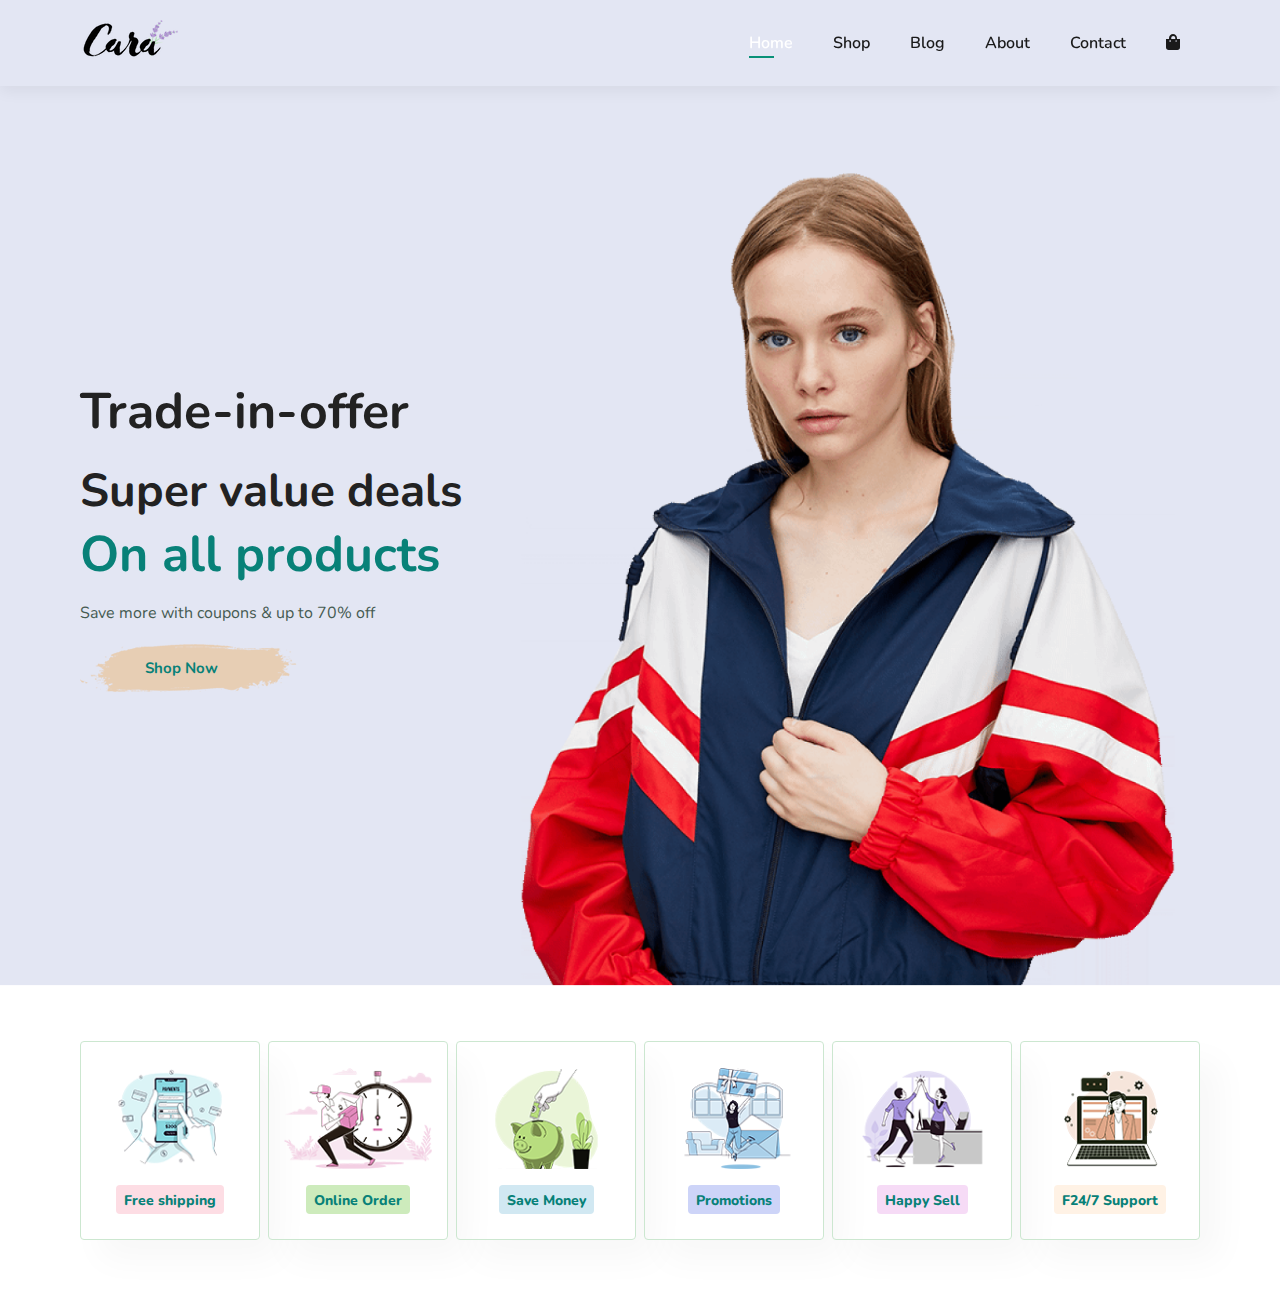
==== index.html @ 3e3998ef "start on homepage" ====
<!DOCTYPE html>
<html lang="en">
<head>
    <meta charset="UTF-8">
    <meta name="viewport" content="width=device-width, initial-scale=1.0">
    <title>Ecommerce</title>
    <link rel="stylesheet" href="https://pro.fontawesome.com/releases/v5.10.0/css/all.css" />
    <link rel="stylesheet" href="style.css">
</head>
<body>
    <section id="header">
        <a href="#"><img src="img/logo.png" class="logo" alt=""></a>

        <div>
            <ul id="navbar">
                <li><a class="active" href="index.html">Home</a></li>
                <li><a href="shop.html">Shop</a></li>
                <li><a href="blog.html">Blog</a></li>
                <li><a href="about.html">About</a></li>
                <li><a href="contact.html">Contact</a></li>
                <li><a href=""><i class="fas fa-shopping-bag"></i></a></li>
            </ul>
        </div>
    </section>

    <section id="hero">
        <h4>Trade-in-offer</h4>
        <h2>Super value deals</h2>
        <h1>On all products</h1>
        <p>Save more with coupons & up to 70% off</p>
        <button>Shop Now</button>
    </section>

    <section id="feature" class="section-p1">
        <div class="fe-box">
            <img src="img/features/f1.png" alt="">
            <h6>Free shipping</h6>
        </div>
        <div class="fe-box">
            <img src="img/features/f2.png" alt="">
            <h6>Online Order</h6>
        </div>
        <div class="fe-box">
            <img src="img/features/f3.png" alt="">
            <h6>Save Money</h6>
        </div>
        <div class="fe-box">
            <img src="img/features/f4.png" alt="">
            <h6>Promotions</h6>
        </div>
        <div class="fe-box">
            <img src="img/features/f5.png" alt="">
            <h6>Happy Sell</h6>
        </div>
        <div class="fe-box">
            <img src="img/features/f6.png" alt="">
            <h6>F24/7 Support</h6>
        </div>


    </section>
</body>
</html>
---- style.css ----
@import url('https://fonts.googleapis.com/css2?family=Nunito:ital,wght@0,200..1000;1,200..1000&display=swap');

* {
    font-family: 'Nunito';
    margin: 0; 
    padding: 0; 
    box-sizing: border-box;
}

h1 {
    font-size: 50px; 
    line-height: 64px;
    color: #222;
}

h2 {
    font-size: 46px; 
    line-height: 64px;
    color: #222;
}



h4 {
    font-size: 50px; 
    line-height: 64px;
    color: #222;
}

h6 {
    font-size: 14px; 
    font-weight: 800;
    color: #222;
}

p {
    font-size: 16px;
    color: #465b52; 
    margin: 15px 0 20px 0; 
}

.section-p1 {
    padding: 40px 80px; 
}

.section-m1 {
    margin: 40px 0; 
}

body {
    width: 100%; 
}

/* Header Start */

#header {
    display: flex; 
    align-items: center;
    justify-content: space-between;
    padding: 20px 80px;
    background: #E3E6F3;
    box-shadow: 0 5px 15px rgba(0,0,0,0.06);
    z-index: 999;
    position: sticky; 
    top: 0; 
    bottom: 0;
}

#navbar {
    display: flex;
    justify-content: center;
    align-items: center;
}

#navbar li {
    list-style: none;
    padding: 0 20px; 
    position: relative;
}

#navbar li a {
    text-decoration: none;
    font-size: 16px;
    font-weight: 600;
    color: #1a1a1a;
    transition: 0.2s ease;
}

#navbar li a:hover,
#navbar li a.active {
    color: #fff;
}

#navbar li a.active::after,
#navbar li a:hover::after {
    content: ""; 
    width: 30%; 
    height: 2px; 
    background: #099178; 
    position: absolute;
    bottom: -4px; 
    left: 20px; 
}

/* Home Page */
#hero {
    background-image: url('img/hero4.png');
    height: 100vh;
    width: 100%;
    
    background-size: cover;
    background-position: top 25% right 0%; 
    padding: 0 80px;
    display: flex; 
    flex-direction: column;
    align-items: flex-start;
    justify-content: center;
}

#hero h4 {
    padding-bottom: 15px;
}

#hero h1 {
    color: #088178;
}

#hero button {
    background-image: url("img/button.png");
    background-color: transparent;
    color: #088178;
    border: 0;
    padding: 14px 80px 14px 65px; 
    background-repeat: no-repeat;
    cursor: pointer; 
    font-weight: 700;
    font-size: 15px;
    transition: 0.2s ease;
}

#hero button:hover {
    color: #fff;
}

#feature{
    display: flex; 
    align-items: center;
    justify-content: space-between;
    flex-wrap: wrap;
}

#feature .fe-box {
    width: 180px;
    text-align: center;
    padding: 25px 15px;
    box-shadow: 20px 20px 34px rgba(0,0,0,0.03);
    border: 1px solid #cce7d0; 
    border-radius: 4px;
    margin: 15px 0;
}

#feature .fe-box:hover {
    box-shadow: 10px 10px 54px rgba(70,62,221,0.1);
}

#feature .fe-box img {
    width: 100%;
    margin-bottom: 10px;
}

#feature .fe-box h6 {
    display: inline-block;
    padding: 9px 8px 6px 8px;
    line-height: 1;
    border-radius: 4px;
    color:#088178; 
    background-color: #fddde4;
}

#feature .fe-box:nth-child(2) h6{
    background-color: #cdebbc;
}

#feature .fe-box:nth-child(3) h6{
    background-color: #d1e8f2;
}

#feature .fe-box:nth-child(4) h6{
    background-color: #cdd4f8;
}

#feature .fe-box:nth-child(5) h6{
    background-color: #f6dbf6;
}

#feature .fe-box:nth-child(6) h6{
    background-color: #fff2e5;
}
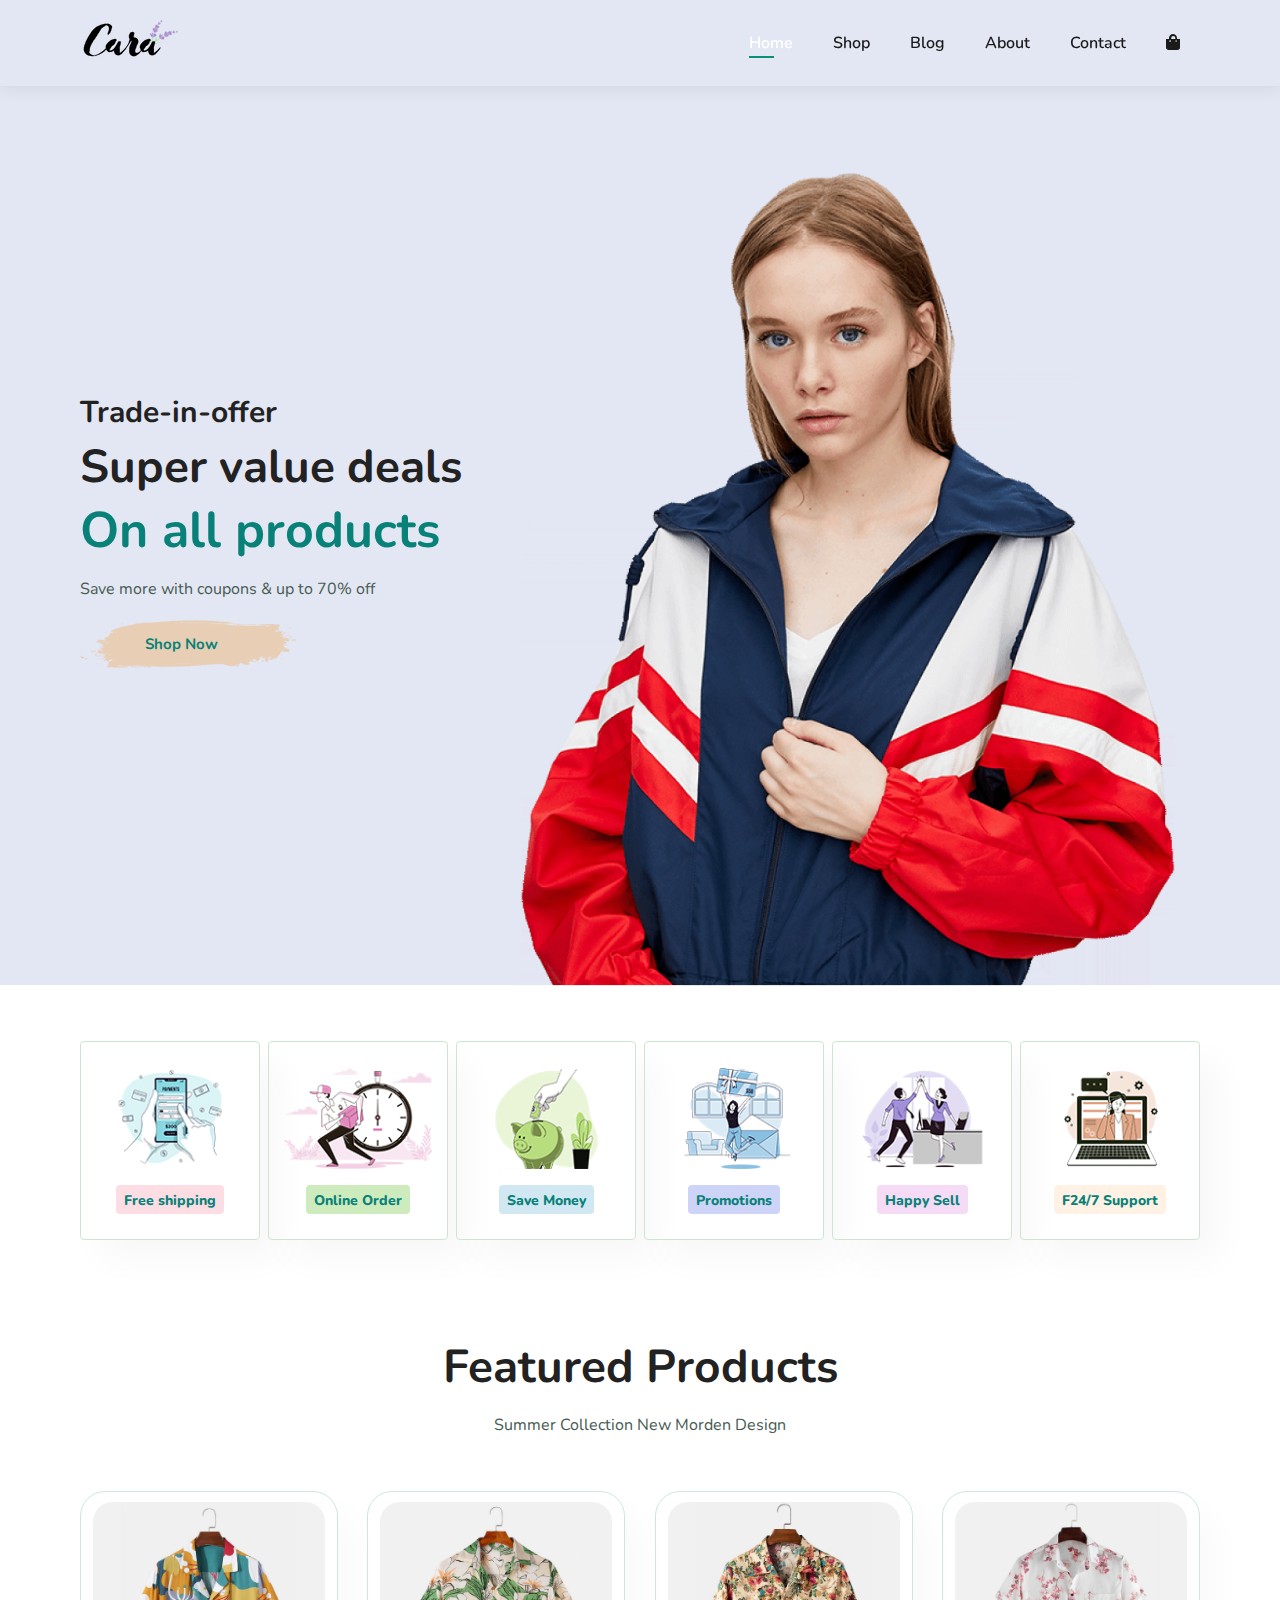
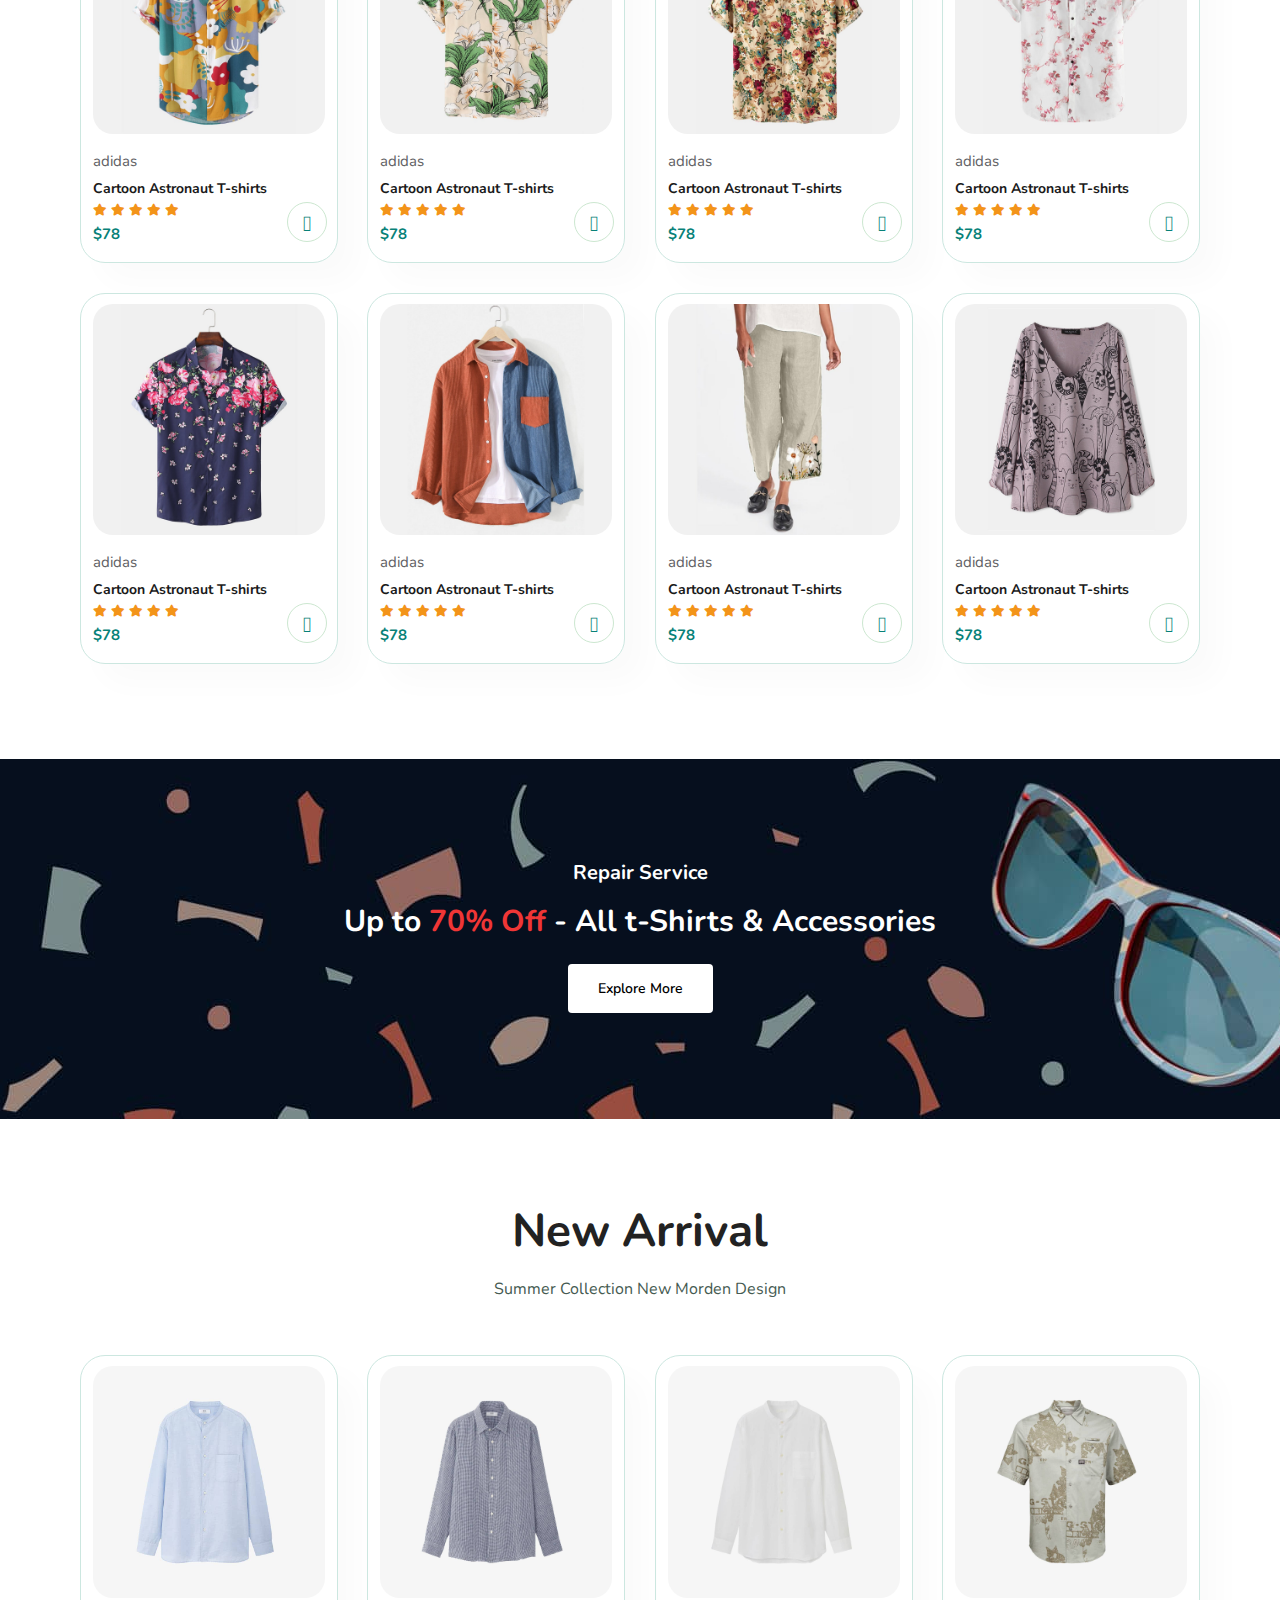
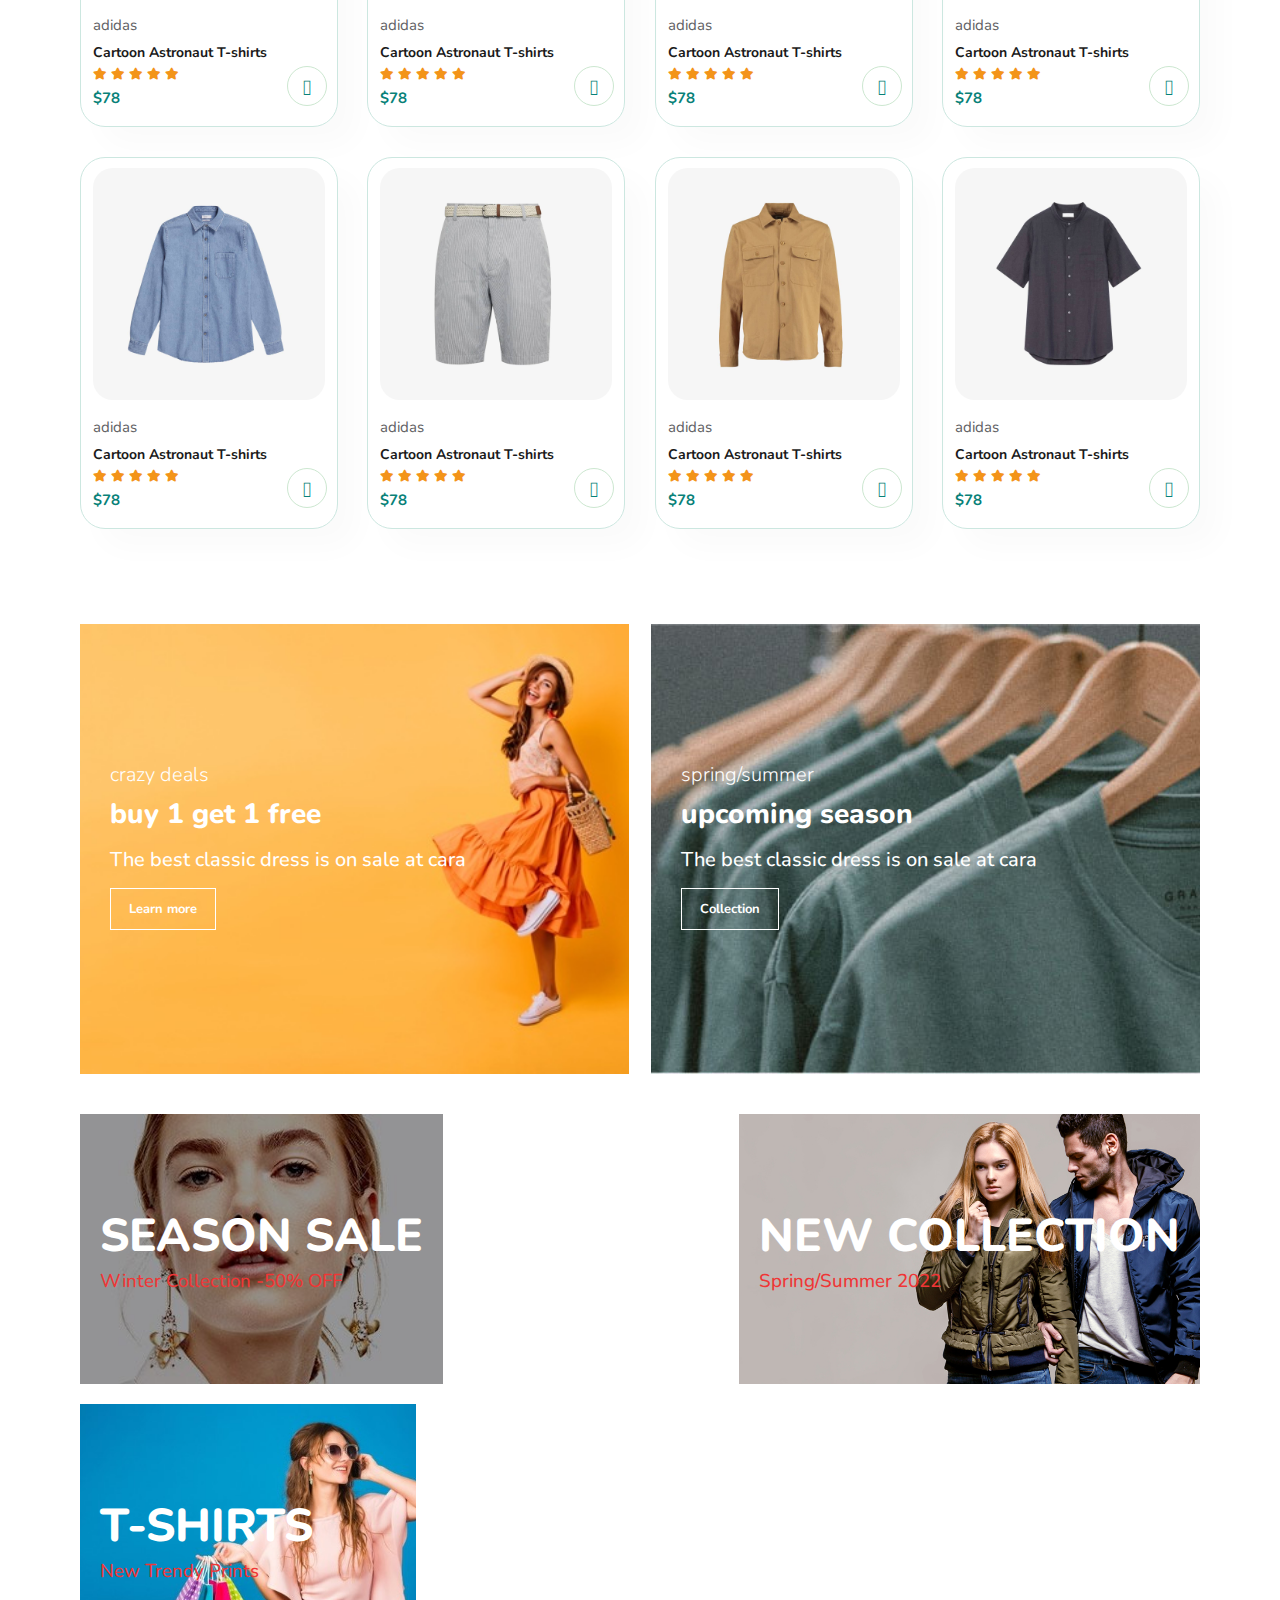
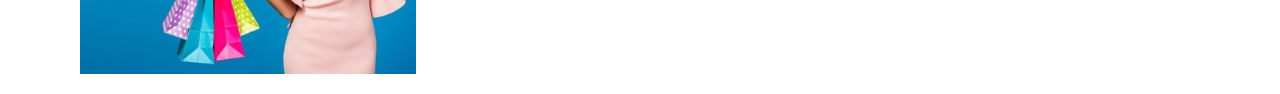
==== commit 420427cc: "start on homepage part 2" ====
--- a/index.html
+++ b/index.html
@@ -59,5 +59,313 @@
 
 
     </section>
+
+    <section id="product1" class="section-p1">
+        <h2>Featured Products</h2>
+        <p>Summer Collection New Morden Design </p>
+        <div class="pro-container">
+            <div class="pro">
+                <img src="img/products/f1.jpg" alt="">
+                <div class="des">
+                    <span>adidas</span>
+                    <h5>Cartoon Astronaut T-shirts</h5>
+                    <div class="star">
+                        <i class="fas fa-star"></i>
+                        <i class="fas fa-star"></i>
+                        <i class="fas fa-star"></i>
+                        <i class="fas fa-star"></i>
+                        <i class="fas fa-star"></i>
+                    </div>
+                    <h4>$78</h4>
+                </div>
+                <a href="#"><i class="fal fa-shopping-cart cart"></i></a>
+            </div>
+            
+            <div class="pro">
+                <img src="img/products/f2.jpg" alt="">
+                <div class="des">
+                    <span>adidas</span>
+                    <h5>Cartoon Astronaut T-shirts</h5>
+                    <div class="star">
+                        <i class="fas fa-star"></i>
+                        <i class="fas fa-star"></i>
+                        <i class="fas fa-star"></i>
+                        <i class="fas fa-star"></i>
+                        <i class="fas fa-star"></i>
+                    </div>
+                    <h4>$78</h4>
+                </div>
+                <a href="#"><i class="fal fa-shopping-cart cart"></i></a>
+            </div>
+            <div class="pro">
+                <img src="img/products/f3.jpg" alt="">
+                <div class="des">
+                    <span>adidas</span>
+                    <h5>Cartoon Astronaut T-shirts</h5>
+                    <div class="star">
+                        <i class="fas fa-star"></i>
+                        <i class="fas fa-star"></i>
+                        <i class="fas fa-star"></i>
+                        <i class="fas fa-star"></i>
+                        <i class="fas fa-star"></i>
+                    </div>
+                    <h4>$78</h4>
+                </div>
+                <a href="#"><i class="fal fa-shopping-cart cart"></i></a>
+            </div>
+            <div class="pro">
+                <img src="img/products/f4.jpg" alt="">
+                <div class="des">
+                    <span>adidas</span>
+                    <h5>Cartoon Astronaut T-shirts</h5>
+                    <div class="star">
+                        <i class="fas fa-star"></i>
+                        <i class="fas fa-star"></i>
+                        <i class="fas fa-star"></i>
+                        <i class="fas fa-star"></i>
+                        <i class="fas fa-star"></i>
+                    </div>
+                    <h4>$78</h4>
+                </div>
+                <a href="#"><i class="fal fa-shopping-cart cart"></i></a>
+            </div>
+            <div class="pro">
+                <img src="img/products/f5.jpg" alt="">
+                <div class="des">
+                    <span>adidas</span>
+                    <h5>Cartoon Astronaut T-shirts</h5>
+                    <div class="star">
+                        <i class="fas fa-star"></i>
+                        <i class="fas fa-star"></i>
+                        <i class="fas fa-star"></i>
+                        <i class="fas fa-star"></i>
+                        <i class="fas fa-star"></i>
+                    </div>
+                    <h4>$78</h4>
+                </div>
+                <a href="#"><i class="fal fa-shopping-cart cart"></i></a>
+            </div>
+            <div class="pro">
+                <img src="img/products/f6.jpg" alt="">
+                <div class="des">
+                    <span>adidas</span>
+                    <h5>Cartoon Astronaut T-shirts</h5>
+                    <div class="star">
+                        <i class="fas fa-star"></i>
+                        <i class="fas fa-star"></i>
+                        <i class="fas fa-star"></i>
+                        <i class="fas fa-star"></i>
+                        <i class="fas fa-star"></i>
+                    </div>
+                    <h4>$78</h4>
+                </div>
+                <a href="#"><i class="fal fa-shopping-cart cart"></i></a>
+            </div>
+            <div class="pro">
+                <img src="img/products/f7.jpg" alt="">
+                <div class="des">
+                    <span>adidas</span>
+                    <h5>Cartoon Astronaut T-shirts</h5>
+                    <div class="star">
+                        <i class="fas fa-star"></i>
+                        <i class="fas fa-star"></i>
+                        <i class="fas fa-star"></i>
+                        <i class="fas fa-star"></i>
+                        <i class="fas fa-star"></i>
+                    </div>
+                    <h4>$78</h4>
+                </div>
+                <a href="#"><i class="fal fa-shopping-cart cart"></i></a>
+            </div>
+            <div class="pro">
+                <img src="img/products/f8.jpg" alt="">
+                <div class="des">
+                    <span>adidas</span>
+                    <h5>Cartoon Astronaut T-shirts</h5>
+                    <div class="star">
+                        <i class="fas fa-star"></i>
+                        <i class="fas fa-star"></i>
+                        <i class="fas fa-star"></i>
+                        <i class="fas fa-star"></i>
+                        <i class="fas fa-star"></i>
+                    </div>
+                    <h4>$78</h4>
+                </div>
+                <a href="#"><i class="fal fa-shopping-cart cart"></i></a>
+            </div>
+        </div>
+    </section>
+
+    <section id="banner" class="section-m1">
+        <h4>Repair Service</h4>
+        <h2>Up to <span>70% Off</span> - All t-Shirts & Accessories</h2>
+        <button class="normal">Explore More</button>
+    </section>
+
+    <section id="product1" class="section-p1">
+        <h2>New Arrival</h2>
+        <p>Summer Collection New Morden Design </p>
+        <div class="pro-container">
+            <div class="pro">
+                <img src="img/products/n1.jpg" alt="">
+                <div class="des">
+                    <span>adidas</span>
+                    <h5>Cartoon Astronaut T-shirts</h5>
+                    <div class="star">
+                        <i class="fas fa-star"></i>
+                        <i class="fas fa-star"></i>
+                        <i class="fas fa-star"></i>
+                        <i class="fas fa-star"></i>
+                        <i class="fas fa-star"></i>
+                    </div>
+                    <h4>$78</h4>
+                </div>
+                <a href="#"><i class="fal fa-shopping-cart cart"></i></a>
+            </div>
+            
+            <div class="pro">
+                <img src="img/products/n2.jpg" alt="">
+                <div class="des">
+                    <span>adidas</span>
+                    <h5>Cartoon Astronaut T-shirts</h5>
+                    <div class="star">
+                        <i class="fas fa-star"></i>
+                        <i class="fas fa-star"></i>
+                        <i class="fas fa-star"></i>
+                        <i class="fas fa-star"></i>
+                        <i class="fas fa-star"></i>
+                    </div>
+                    <h4>$78</h4>
+                </div>
+                <a href="#"><i class="fal fa-shopping-cart cart"></i></a>
+            </div>
+            <div class="pro">
+                <img src="img/products/n3.jpg" alt="">
+                <div class="des">
+                    <span>adidas</span>
+                    <h5>Cartoon Astronaut T-shirts</h5>
+                    <div class="star">
+                        <i class="fas fa-star"></i>
+                        <i class="fas fa-star"></i>
+                        <i class="fas fa-star"></i>
+                        <i class="fas fa-star"></i>
+                        <i class="fas fa-star"></i>
+                    </div>
+                    <h4>$78</h4>
+                </div>
+                <a href="#"><i class="fal fa-shopping-cart cart"></i></a>
+            </div>
+            <div class="pro">
+                <img src="img/products/n4.jpg" alt="">
+                <div class="des">
+                    <span>adidas</span>
+                    <h5>Cartoon Astronaut T-shirts</h5>
+                    <div class="star">
+                        <i class="fas fa-star"></i>
+                        <i class="fas fa-star"></i>
+                        <i class="fas fa-star"></i>
+                        <i class="fas fa-star"></i>
+                        <i class="fas fa-star"></i>
+                    </div>
+                    <h4>$78</h4>
+                </div>
+                <a href="#"><i class="fal fa-shopping-cart cart"></i></a>
+            </div>
+            <div class="pro">
+                <img src="img/products/n5.jpg" alt="">
+                <div class="des">
+                    <span>adidas</span>
+                    <h5>Cartoon Astronaut T-shirts</h5>
+                    <div class="star">
+                        <i class="fas fa-star"></i>
+                        <i class="fas fa-star"></i>
+                        <i class="fas fa-star"></i>
+                        <i class="fas fa-star"></i>
+                        <i class="fas fa-star"></i>
+                    </div>
+                    <h4>$78</h4>
+                </div>
+                <a href="#"><i class="fal fa-shopping-cart cart"></i></a>
+            </div>
+            <div class="pro">
+                <img src="img/products/n6.jpg" alt="">
+                <div class="des">
+                    <span>adidas</span>
+                    <h5>Cartoon Astronaut T-shirts</h5>
+                    <div class="star">
+                        <i class="fas fa-star"></i>
+                        <i class="fas fa-star"></i>
+                        <i class="fas fa-star"></i>
+                        <i class="fas fa-star"></i>
+                        <i class="fas fa-star"></i>
+                    </div>
+                    <h4>$78</h4>
+                </div>
+                <a href="#"><i class="fal fa-shopping-cart cart"></i></a>
+            </div>
+            <div class="pro">
+                <img src="img/products/n7.jpg" alt="">
+                <div class="des">
+                    <span>adidas</span>
+                    <h5>Cartoon Astronaut T-shirts</h5>
+                    <div class="star">
+                        <i class="fas fa-star"></i>
+                        <i class="fas fa-star"></i>
+                        <i class="fas fa-star"></i>
+                        <i class="fas fa-star"></i>
+                        <i class="fas fa-star"></i>
+                    </div>
+                    <h4>$78</h4>
+                </div>
+                <a href="#"><i class="fal fa-shopping-cart cart"></i></a>
+            </div>
+            <div class="pro">
+                <img src="img/products/n8.jpg" alt="">
+                <div class="des">
+                    <span>adidas</span>
+                    <h5>Cartoon Astronaut T-shirts</h5>
+                    <div class="star">
+                        <i class="fas fa-star"></i>
+                        <i class="fas fa-star"></i>
+                        <i class="fas fa-star"></i>
+                        <i class="fas fa-star"></i>
+                        <i class="fas fa-star"></i>
+                    </div>
+                    <h4>$78</h4>
+                </div>
+                <a href="#"><i class="fal fa-shopping-cart cart"></i></a>
+            </div>
+        </div>
+    </section>
+
+    <section id="sm-banner" class="section-p1">
+        <div class="banner-box">
+            <h4>crazy deals</h4>
+            <h2>buy 1 get 1 free</h2>
+            <span>The best classic dress is on sale at cara</span>
+            <button class="white">Learn more</button>
+        </div>
+        <div class="banner-box banner-box2">
+            <h4>spring/summer</h4>
+            <h2>upcoming season</h2>
+            <span>The best classic dress is on sale at cara</span>
+            <button class="white">Collection</button>
+        </div>
+    </section>
+
+    <section id="banner3">
+        <div class="banner-box">
+            <h2>SEASON SALE</h2>
+            <h3>Winter Collection -50% OFF</h3>
+        </div>
+        <div class="banner-box banner-box2">
+            <h2>NEW COLLECTION</h2>
+            <h3>Spring/Summer 2022</h3>
+        </div>
+        <div class="banner-box banner-box3">
+            <h2>T-SHIRTS</h2>
+            <h3>New Trendy Prints</h3>
+        </div>
+    </section>
 </body>
 </html>--- a/style.css
+++ b/style.css
@@ -22,8 +22,8 @@
 
 
 h4 {
-    font-size: 50px; 
-    line-height: 64px;
+    font-size: 30px; 
+    line-height: 15px;
     color: #222;
 }
 
@@ -37,6 +37,30 @@
     font-size: 16px;
     color: #465b52; 
     margin: 15px 0 20px 0; 
+}
+
+button.normal {
+    font-size: 14px;
+    font-weight: 600;
+    padding: 15px 30px;
+    color: #000; 
+    background-color: white;
+    border-radius: 4px;
+    cursor: pointer;
+    border: none;
+    outline: none;
+    transition: 0.2s; 
+}
+
+button.white {
+    font-size: 13px;
+    font-weight: 700;
+    padding: 11px 18px;
+    color: white; 
+    background-color: transparent;
+    border: 1px solid white; 
+    outline: none;    
+    transition: 0.2s; 
 }
 
 .section-p1 {
@@ -195,4 +219,207 @@
 
 #feature .fe-box:nth-child(6) h6{
     background-color: #fff2e5;
+}
+
+#product1 {
+    text-align: center;
+}
+
+#product1 .pro-container {
+    display: flex;
+    justify-content: space-between;
+    padding-top: 20px;
+    flex-wrap: wrap;
+}
+
+#product1 .pro {
+    width: 23%;
+    min-width: 250px;
+    padding: 10px 12px; 
+    border: 1px solid #cce7e0;
+    border-radius: 25px;
+    cursor: pointer; 
+    box-shadow: 20px 20px 30px rgba(0,0,0,0.02);
+    margin: 15px 0;
+    transition: 0.2s ease;
+    
+    position: relative;
+}
+
+#product1 .pro:hover {
+    box-shadow: 20px 20px 30px rgba(0,0,0,0.05);
+}
+
+#product1 .pro img {
+    width: 100%;
+    border-radius: 20px;
+}
+
+#product1 .pro .des {
+    text-align: start;
+    padding: 10px 0;
+}
+
+#product1 .pro .des span{
+    color: #606063; 
+    font-size: 15px;
+}
+
+#product1 .pro .des h5{
+    padding-top: 7px;
+    color: #1a1a1a; 
+    font-size: 14px;
+}
+
+#product1 .pro .des i {
+    font-size: 12px;
+    color: rgb(243, 148, 25);
+}
+
+#product1 .pro .des h4 {
+    padding-top: 7px;
+    font-size: 15px; 
+    font-weight: 700;
+    color: #088178; 
+    line-height: 15px;
+}
+
+#product1 .pro .cart {
+    width: 40px;
+    height: 40px;
+    line-height: 40px;
+    border-radius: 50px;
+    font-weight: 500;
+    color: #088178;
+    border: 1px solid #cce7d0;
+    position: absolute;
+    bottom: 20px;
+    right: 10px;
+}
+
+#product1 .pro .cart:hover {
+    background-color: #e8f6ea;
+}
+
+#banner {
+    display: flex;
+    flex-direction: column;
+    justify-content: center;
+    align-items: center;
+    text-align: center;
+    background-image: url("img/banner/b2.jpg");
+    width: 100%;
+    height: 40vh;
+    background-size: cover;
+    background-position: center;
+}
+
+#banner h4 {
+    color: white;
+    font-size: 20px;
+}
+
+#banner h2 {
+    color: white;
+    font-size: 30px;
+    padding: 10px 0;
+}
+
+#banner span {
+    color: #ef3636;
+}
+
+#banner button:hover {
+    background-color: #088178;
+    color: white;
+}
+
+#sm-banner{
+    display: flex;
+    justify-content: space-between;
+    flex-wrap: wrap;
+}
+
+#sm-banner .banner-box {
+    display: flex;
+    flex-direction: column;
+    justify-content: center;
+    align-items: flex-start;
+    background-image: url("img/banner/b17.jpg");
+    width: 49%;
+    height: 50vh;
+    background-size: cover;
+    background-position: center;
+    padding: 30px;
+}
+
+#sm-banner h4 {
+    color: white;
+    font-size: 20px;
+    font-weight: 300;
+}
+
+#sm-banner h2 {
+    color: white;
+    font-size: 28px;
+    font-weight: 800;
+}
+
+#sm-banner span {
+    color: white;
+    font-size: 20px;
+    font-weight: 500;
+    padding-bottom: 15px;
+}
+
+#sm-banner button:hover {
+    background-color: #088178;
+    color: white;
+    border: 1px #088178 solid;
+}
+
+#sm-banner .banner-box2 {
+    background-image: url(img/banner/b10.jpg);
+}
+
+#banner3 {
+    display: flex;
+    justify-content: space-between;
+    flex-wrap: wrap;
+    padding: 0 80px;
+
+}
+
+#banner3 .banner-box {
+    display: flex;
+    flex-direction: column;
+    justify-content: center;
+    align-items: flex-start;
+    background-image: url("img/banner/b7.jpg");
+    min-width: 30%;
+    height: 30vh;
+    background-size: cover;
+    background-position: center;
+    padding: 20px;
+    margin-bottom: 20px;
+}
+
+#banner3 .banner-box2 {
+    background-image: url("img/banner/b4.jpg");
+}
+
+#banner3 .banner-box3 {
+    background-image: url("img/banner/b18.jpg");
+}
+
+#banner3 h2 {
+    color: white; 
+    font-weight: 800;
+    font: 16px; 
+}
+
+#banner3 h3 {
+    color: #ef3636; 
+    font-weight: 500;
+    font: 22px; 
 }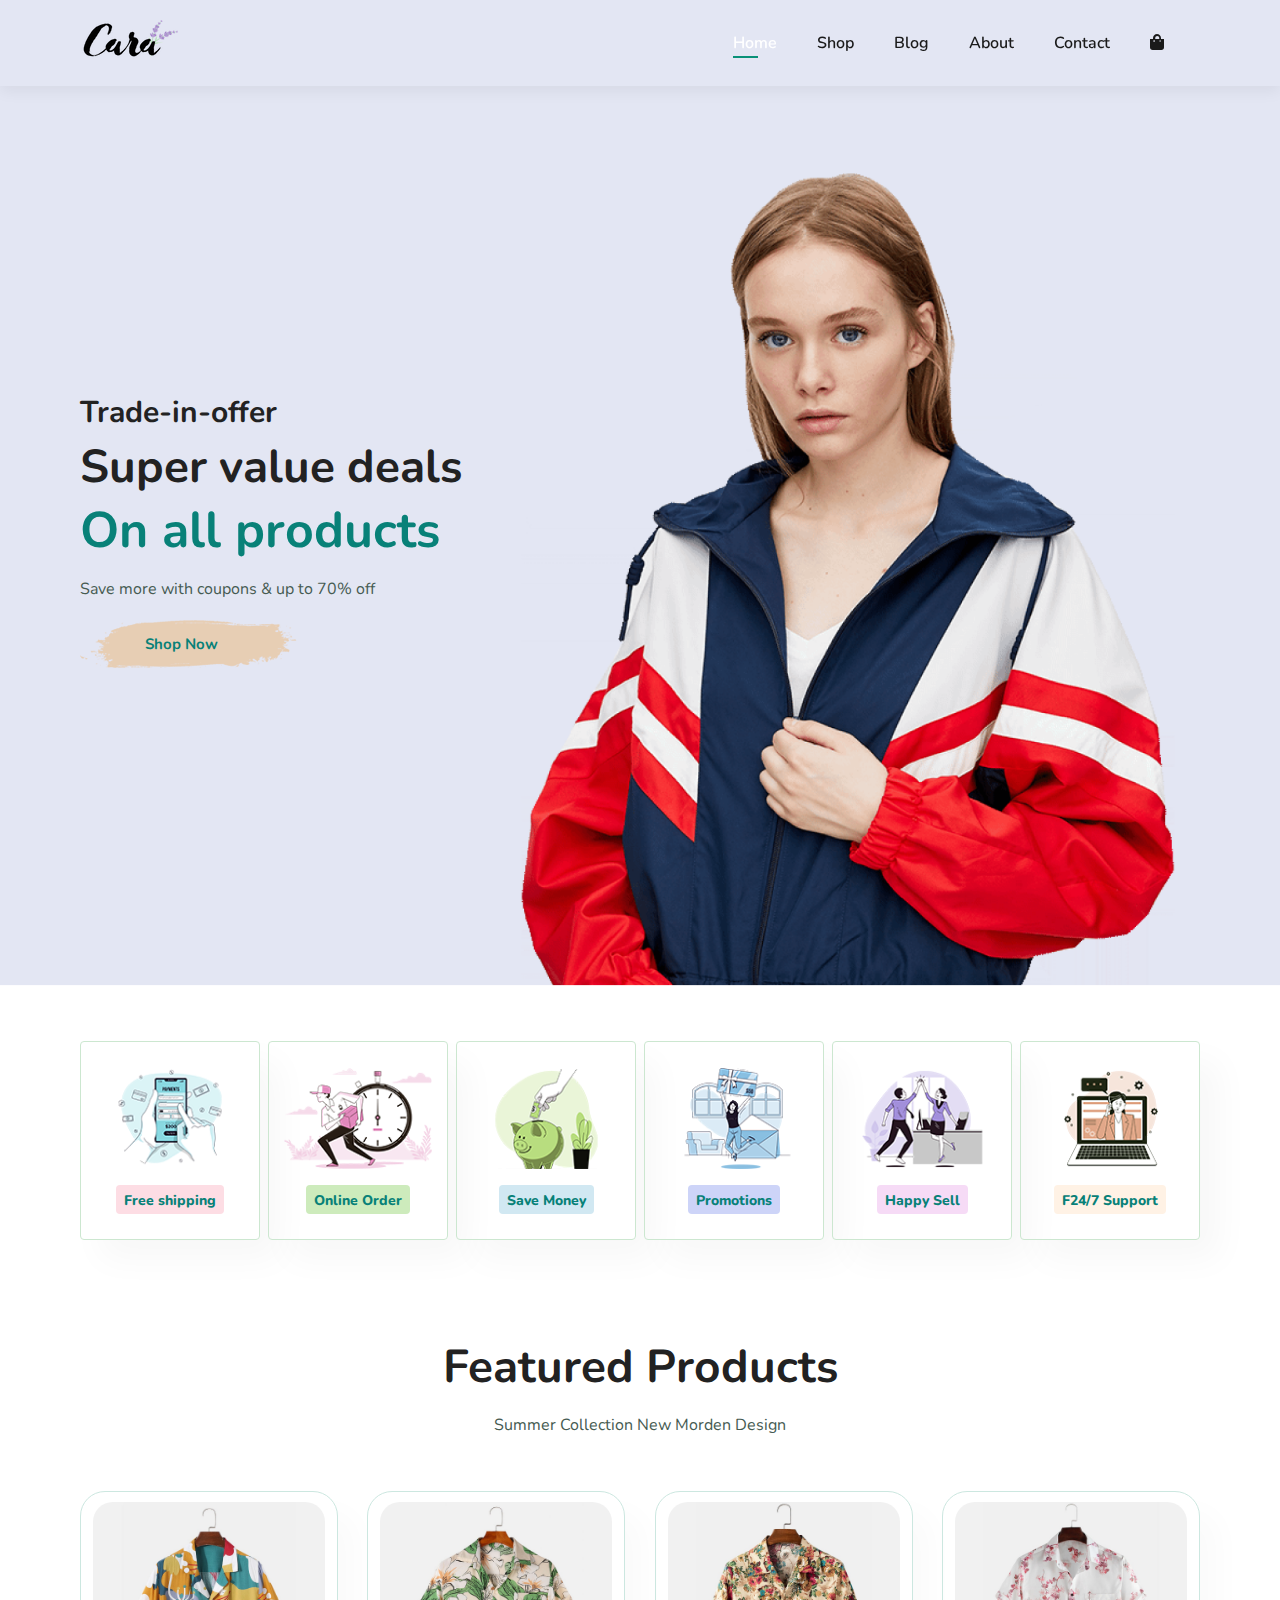
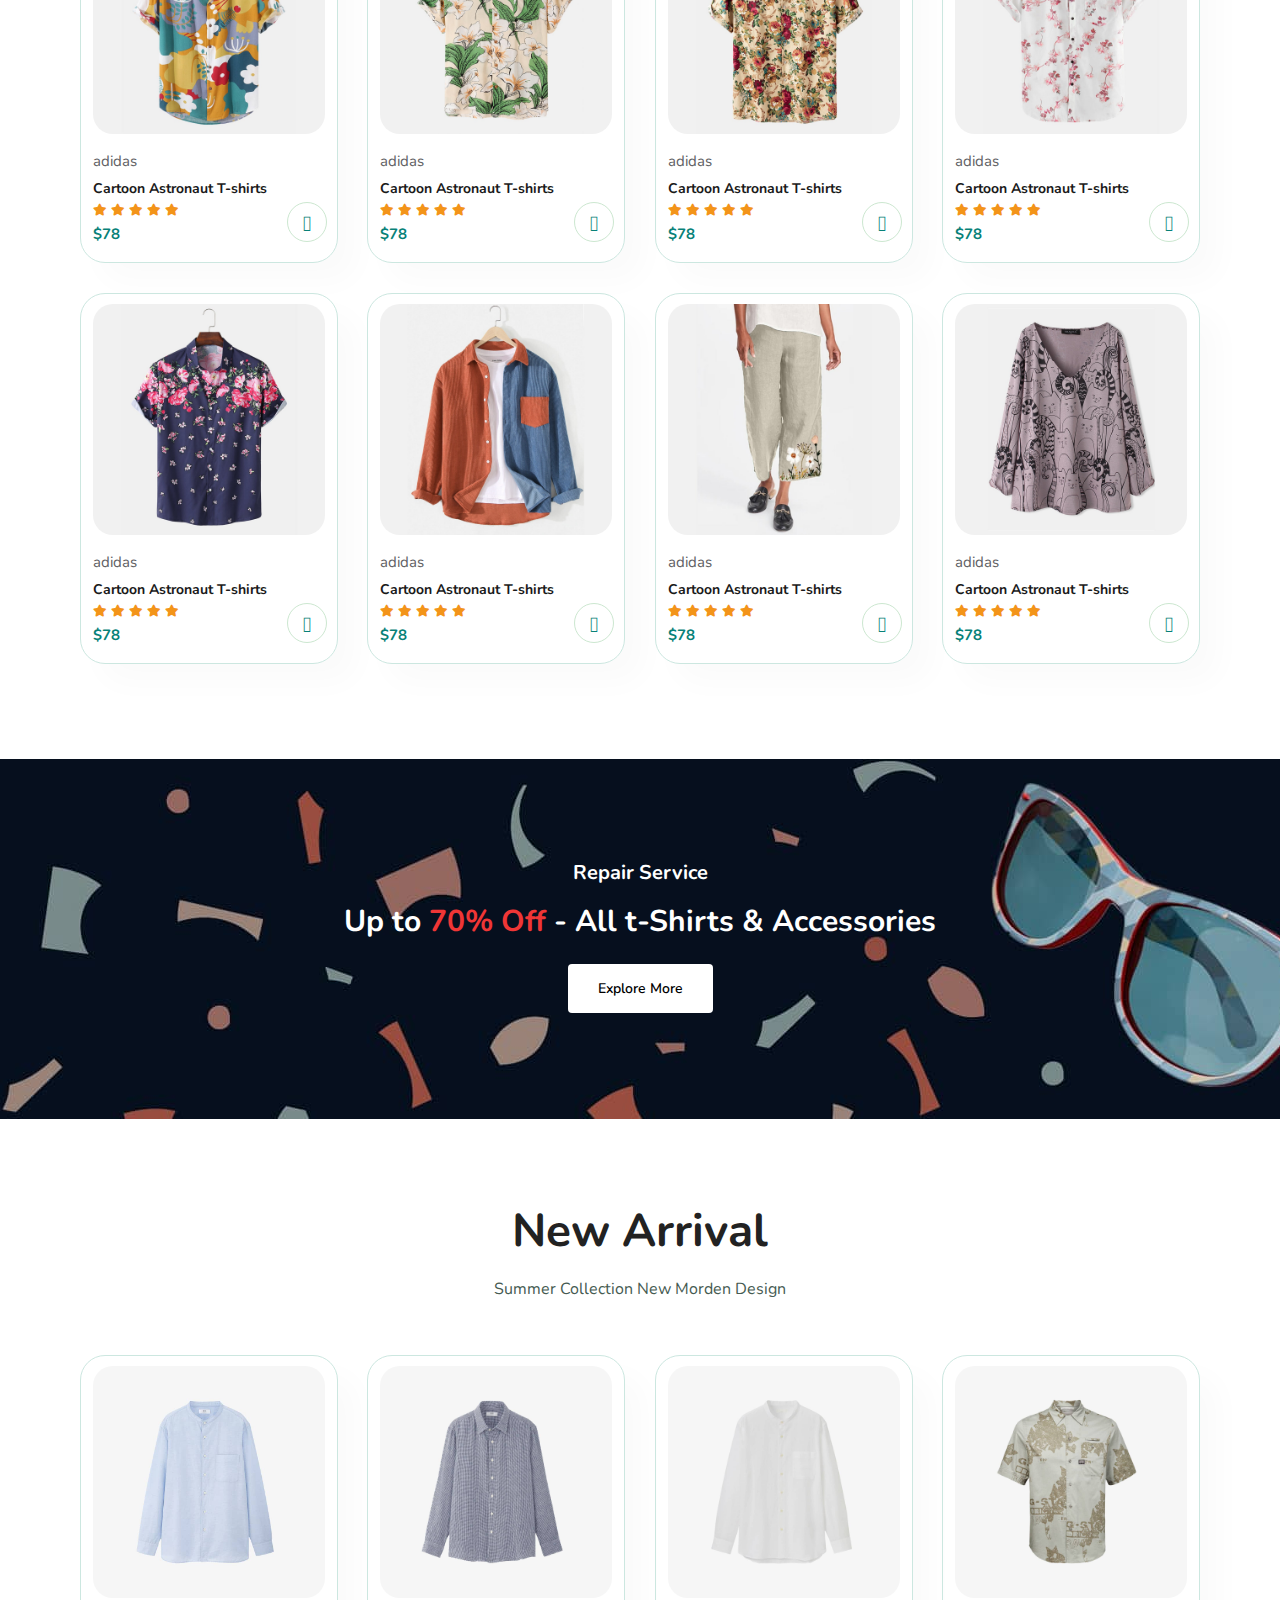
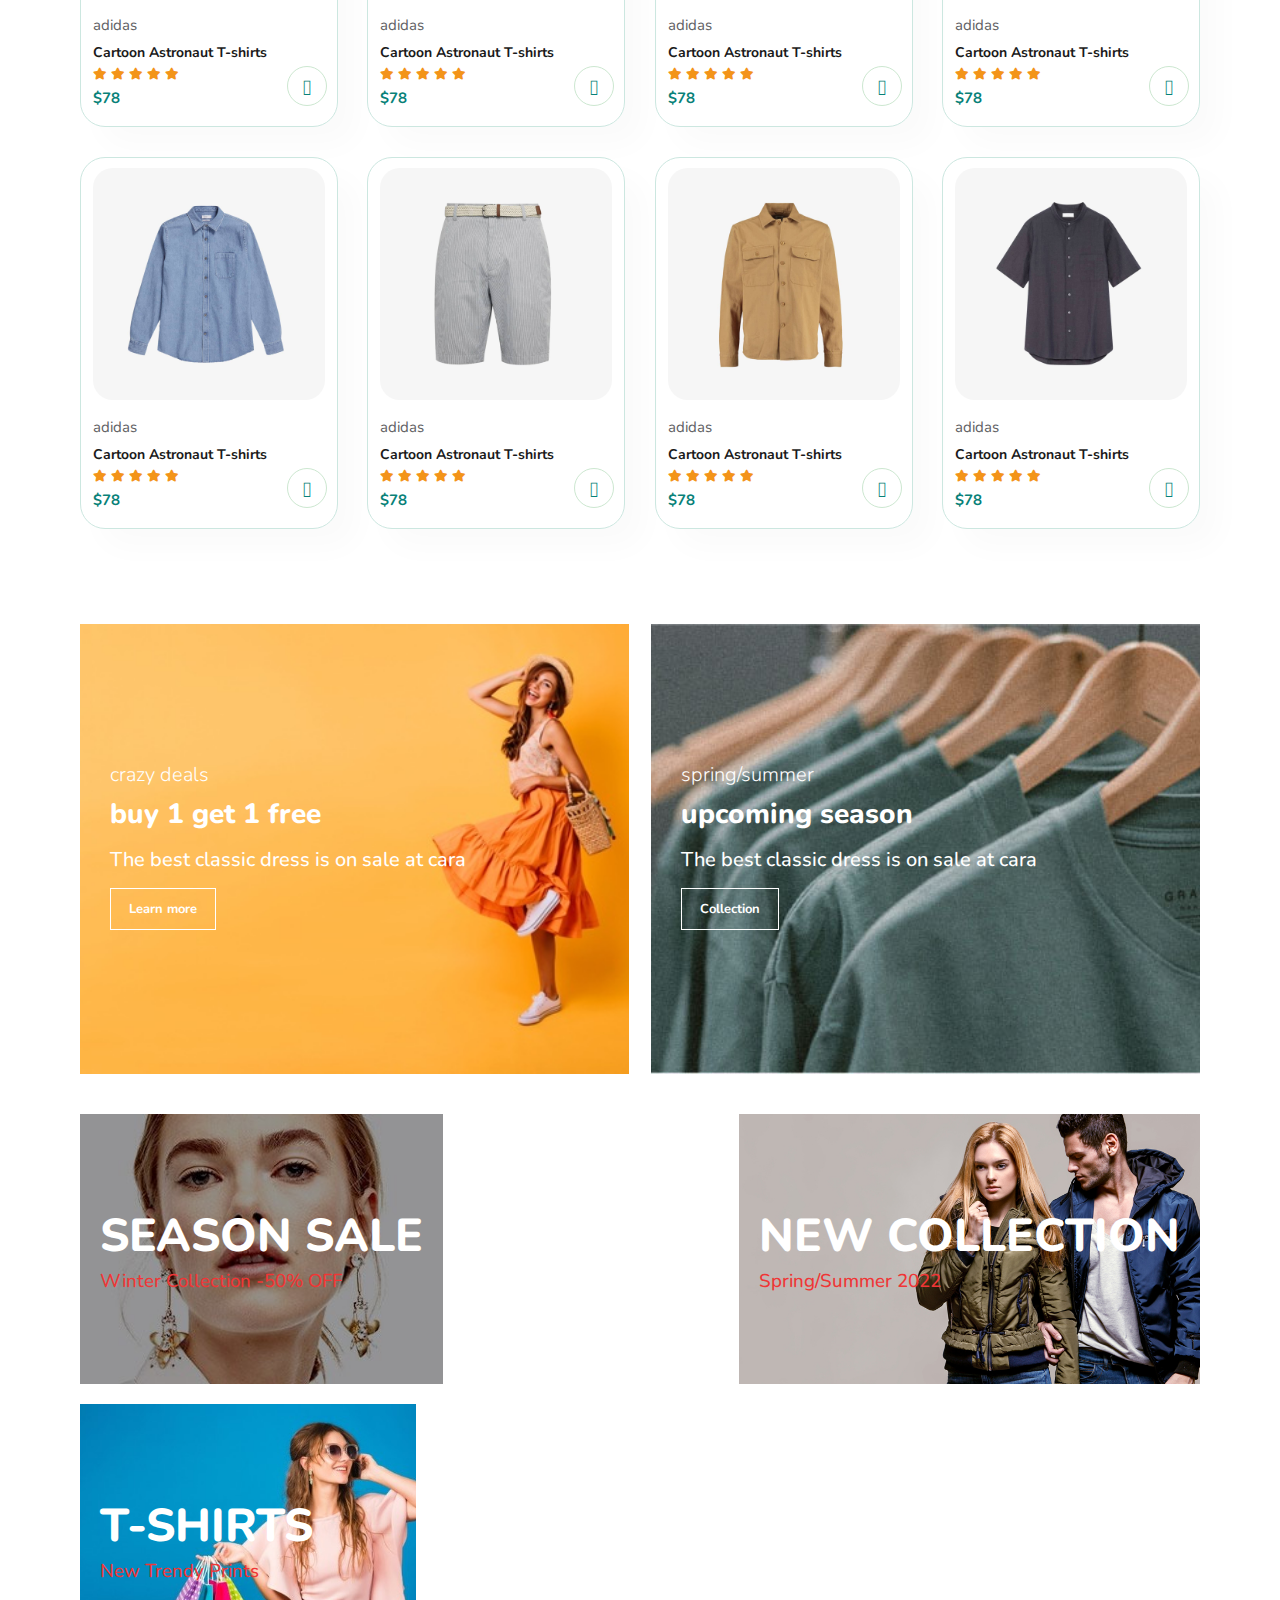
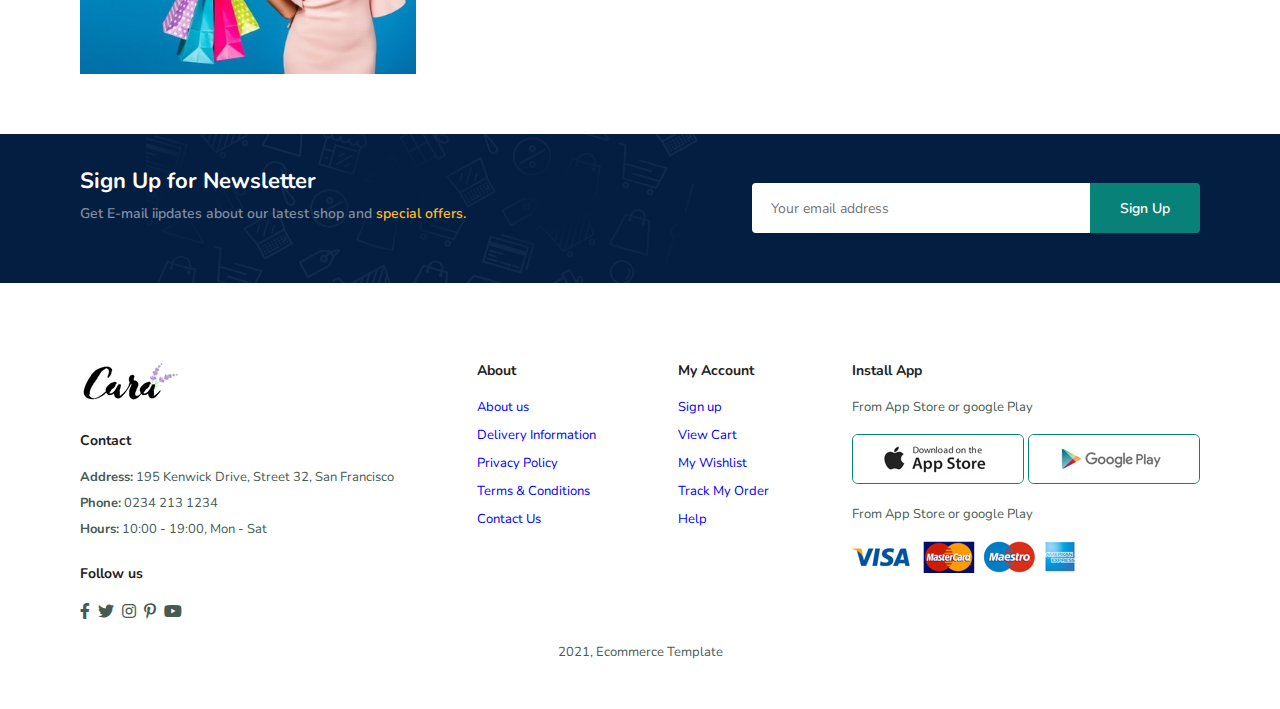
==== commit bf58b855: "working on responsive sidebar menu" ====
--- a/index.html
+++ b/index.html
@@ -18,8 +18,14 @@
                 <li><a href="blog.html">Blog</a></li>
                 <li><a href="about.html">About</a></li>
                 <li><a href="contact.html">Contact</a></li>
-                <li><a href=""><i class="fas fa-shopping-bag"></i></a></li>
+                <li id="lg-bag"><a href="cart.html" ><i class="fas fa-shopping-bag"></i></a></li>
+                <a href="#" id="close"><i class="far fa-times"></i></a>
             </ul>
+        </div>
+
+        <div id="mobile">
+            <a href="cart.html"><i class="far fa-shopping-bag"></i></a>
+            <i id="bar" class="fas fa-outdent"></i>
         </div>
     </section>
 
@@ -367,5 +373,72 @@
             <h3>New Trendy Prints</h3>
         </div>
     </section>
+
+    <section id="newsletter" class="section-p1 section-m1">
+        <div class="newstext">
+            <h4>Sign Up for Newsletter</h4>
+            <p>Get E-mail iipdates about our latest shop and <span>special offers.</span></p>
+        </div>
+        <div class="form">
+            <input type="text" placeholder="Your email address">
+            <button class="normal">Sign Up</button>
+        </div>
+    </section>
+
+    <footer class="section-p1">
+        <div class="col">
+            <img class="logo" src="img/logo.png" alt="">
+            <h4>Contact</h4>
+            <p><strong>Address:</strong> 195 Kenwick Drive, Street 32, San Francisco</p>
+            <p><strong>Phone:</strong> 0234 213 1234</p>
+            <p><strong>Hours:</strong> 10:00 - 19:00, Mon - Sat</p>
+            <div class="follow">
+                <h4>Follow us</h4>
+                <div class="icon">
+                    <i class="fab fa-facebook-f"></i>
+                    <i class="fab fa-twitter"></i>
+                    <i class="fab fa-instagram"></i>
+                    <i class="fab fa-pinterest-p"></i>
+                    <i class="fab fa-youtube"></i>
+                </div>
+            </div>
+        </div>
+
+        <div class="col">
+            <h4>About</h4>
+            <a href="#">About us</a>
+            <a href="#">Delivery Information</a>
+            <a href="#">Privacy Policy</a>
+            <a href="#">Terms & Conditions</a>
+            <a href="#">Contact Us</a>
+        </div>
+
+        <div class="col">
+            <h4>My Account</h4>
+            <a href="#">Sign up</a>
+            <a href="#">View Cart</a>
+            <a href="#">My Wishlist</a>
+            <a href="#">Track My Order</a>
+            <a href="#">Help</a>
+        </div>
+
+        <div class="col install">
+            <h4>Install App</h4>
+            <p>From App Store or google Play</p>
+            <div class="row">
+                <img src="img/pay/app.jpg" alt="">
+                <img src="img/pay/play.jpg" alt="">
+            </div>
+            <p>From App Store or google Play</p>
+            <img src="img/pay/pay.png" alt="">
+        </div>
+
+        <div class="copyright">
+            <p>2021, Ecommerce Template</p>
+        </div>
+
+        
+    </footer>
+    <script src="script.js"></script>
 </body>
 </html>--- a/style.css
+++ b/style.css
@@ -124,6 +124,11 @@
     position: absolute;
     bottom: -4px; 
     left: 20px; 
+}
+
+#mobile {
+    display: none; 
+    align-items: center; 
 }
 
 /* Home Page */
@@ -422,4 +427,191 @@
     color: #ef3636; 
     font-weight: 500;
     font: 22px; 
+}
+
+#newsletter {
+    display: flex;
+    justify-content: space-between;
+    flex-wrap: wrap;
+    align-items: center;
+    background-image: url("img/banner/b14.png");
+    background-repeat: no-repeat;
+    background-position: 20% 30%;
+    background-color: #041e42;
+    
+}
+
+#newsletter h4 {
+    font-size: 22px;
+    font-weight: 700;
+    color: #fff;
+}
+
+#newsletter p {
+    font-size: 14px;
+    font-weight: 600;
+    color: #818ea0; 
+}
+
+#newsletter p span {
+    color: #ffbd27; 
+}
+
+#newsletter .form {
+    display: flex;
+    width: 40%;
+}
+
+#newsletter input {
+    height: 3.125rem;
+    padding: 0 1.25em;
+    font-size: 14px;
+    width: 100%;
+    border: 1px solid transparent; 
+    border-radius: 4px;
+    outline: none;
+    border-top-right-radius: 0;
+    border-bottom-right-radius: 0;
+}
+
+#newsletter button {
+    background-color: #088178;
+    color: #fff; 
+    white-space: nowrap; 
+    border-top-left-radius: 0;
+    border-bottom-left-radius: 0;
+}
+
+footer {
+    display: flex; 
+    flex-wrap: wrap;
+    justify-content: space-between;
+}
+
+footer .col {
+    display: flex; 
+    flex-direction: column;
+    align-items: flex-start;
+    margin-bottom: 20px;
+}
+
+footer .logo {
+    margin-bottom: 30px;
+}
+
+footer h4 {
+    font-size: 14px;
+    padding-bottom: 20px;
+}
+
+footer p {
+    font-size: 13px;
+    margin: 0 0 8px 0;
+}
+
+footer a {
+    font-size: 13px;
+    text-decoration: none;
+    margin: 0 0 8px 0;
+    margin-bottom: 10px;
+}
+
+footer .follow {
+    margin-top: 20px;
+}
+
+footer .follow i {
+    color: #465b52; 
+    padding-right: 4px;
+    cursor: pointer;
+}
+
+footer .install .row img {
+    border: 1px solid #088178; 
+    border-radius: 6px; 
+}
+
+footer .install img {
+    margin: 10px 0 15px 0; 
+}
+
+footer .follow i:hover,
+footer a:hover {
+    color:#088178;
+}
+
+footer .copyright {
+    width: 100%;
+    text-align: center;
+}
+
+
+/* Start media query */
+@media (max-width: 799px) {
+    #navbar {
+        display: flex;
+        flex-direction: column;
+        align-items: flex-start;
+        justify-content: flex-start;
+        position: fixed;
+        top: 0; 
+        right: -300px; 
+        height: 100vh;
+        width: 300px;
+        background-color: #E3E6F3;
+        box-shadow: 0 40 60 rgba(0,0,0,0.1);
+        padding: 80px 0 0 10px; 
+        transition: 0.3s;
+    }
+
+    #bar {
+        cursor: pointer;
+    }
+
+    #bar:hover, #mobile a i:hover {
+        color:#088178;
+    }
+
+    #navbar.active {
+        right: 0px; 
+        
+    }
+
+    #navbar li {
+        margin-bottom: 25px;
+    }
+
+    #mobile {
+        display: flex; 
+        align-items: center; 
+    }
+
+    #mobile i {
+        color: #1a1a1a; 
+        font-size: 24px; 
+        padding-left: 20px;
+    }
+
+    #close {
+        display: initial;
+        position: absolute;
+        top: 30px;
+        left: 30px; 
+        color:#222;
+        font-size: 24px;
+    }
+
+    #close:hover {
+        color:white;
+    }
+
+    #lg-bag {
+        display: none;
+    }
+
+    #hero {
+        height: 70vh;
+        padding: 0 80px;
+        background-position: top 30% right 30%;
+    }
 }